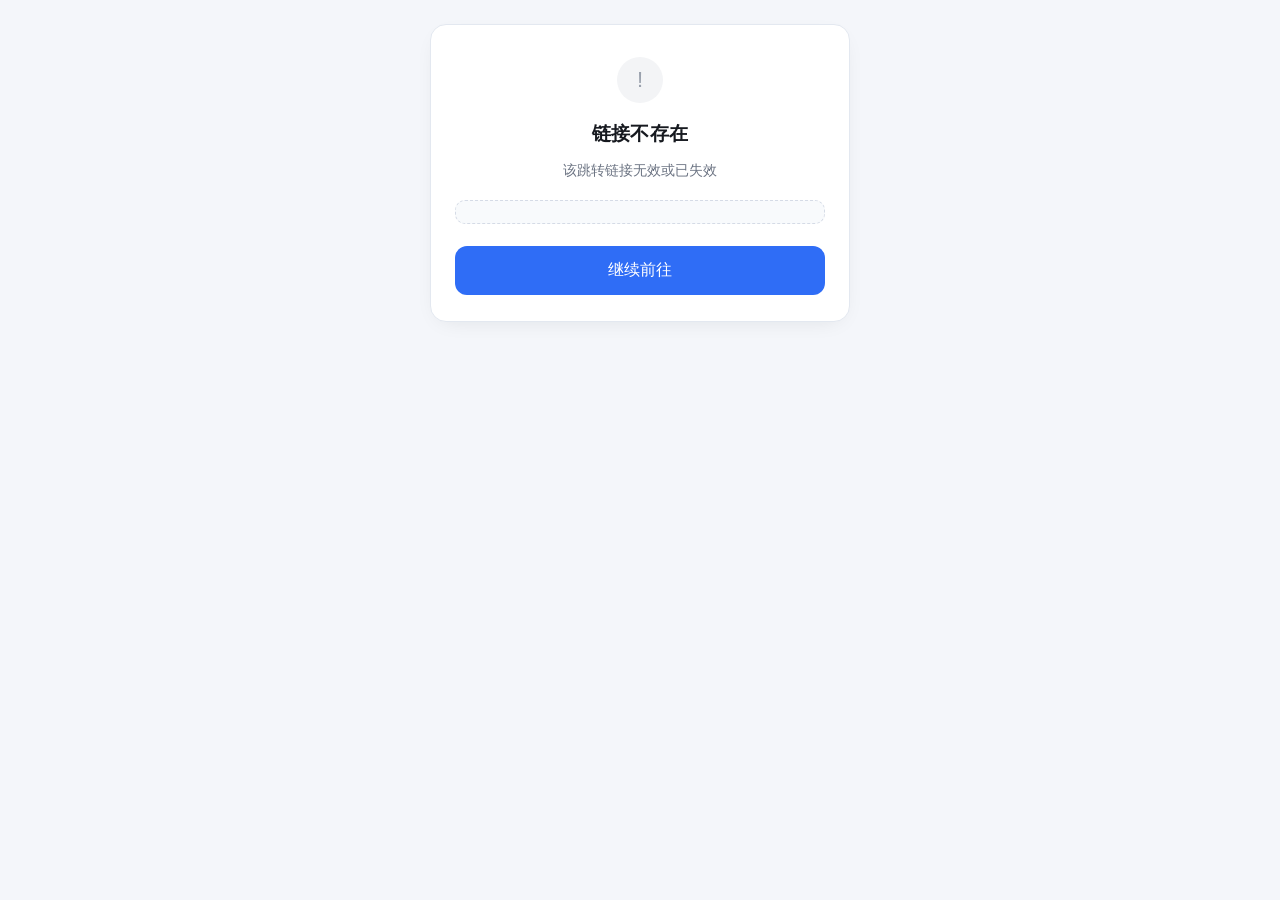
==== go.html @ 0c6408b9 "feat: 新增 go.html 跳转确认页（psy / pano 白名单，供小程序 web-view 打开）" ====
<!DOCTYPE html>
<html lang="zh-CN">
<head>
  <meta charset="UTF-8">
  <meta name="viewport" content="width=device-width, initial-scale=1.0, viewport-fit=cover">
  <meta name="format-detection" content="telephone=no">
  <title>跳转确认</title>
  <style>
    * { box-sizing: border-box; -webkit-tap-highlight-color: transparent; }

    html, body {
      margin: 0;
      padding: 0;
      min-height: 100%;
    }

    body {
      display: flex;
      align-items: center;
      justify-content: center;
      padding: 24px 16px calc(24px + env(safe-area-inset-bottom));
      background: #f4f6fa;
      color: #16191f;
      font-family: -apple-system, BlinkMacSystemFont, "PingFang SC", "Helvetica Neue",
                   "Microsoft YaHei", sans-serif;
      line-height: 1.6;
    }

    .card {
      width: 100%;
      max-width: 420px;
      padding: 32px 24px 26px;
      border: 1px solid #e3e8f0;
      border-radius: 16px;
      background: #ffffff;
      text-align: center;
      box-shadow: 0 6px 24px -12px rgba(22, 25, 31, 0.14);
    }

    .icon {
      width: 46px;
      height: 46px;
      margin: 0 auto 16px;
      border-radius: 50%;
      background: #eef4ff;
      color: #2f6df6;
      font-size: 22px;
      line-height: 46px;
    }

    .title {
      margin: 0 0 10px;
      font-size: 19px;
      font-weight: 600;
      letter-spacing: 0.01em;
    }

    .lead {
      margin: 0 0 18px;
      color: #6b7382;
      font-size: 14px;
    }

    .domain {
      display: block;
      margin: 0 0 22px;
      padding: 11px 14px;
      border: 1px dashed #d5dbe6;
      border-radius: 10px;
      background: #f8fafc;
      color: #2f6df6;
      font-family: "SFMono-Regular", Menlo, Consolas, monospace;
      font-size: 13.5px;
      word-break: break-all;
    }

    .btn {
      display: block;
      width: 100%;
      padding: 14px 16px;
      border: 0;
      border-radius: 12px;
      background: #2f6df6;
      color: #ffffff;
      font-size: 16px;
      font-weight: 500;
      font-family: inherit;
      cursor: pointer;
      transition: background 0.2s ease, transform 0.15s ease;
    }

    .btn:active {
      background: #2459d0;
      transform: scale(0.985);
    }

    .note {
      margin: 16px 0 0;
      color: #98a0ad;
      font-size: 12px;
    }

    .empty .icon {
      background: #f3f4f6;
      color: #9aa1ad;
    }
  </style>
</head>

<body>
  <div class="card" id="card">
    <div class="icon" id="icon">→</div>
    <h1 class="title" id="title">链接不存在</h1>
    <p class="lead" id="lead">该跳转链接无效或已失效</p>
    <code class="domain" id="domain" hidden></code>
    <button class="btn" id="btn" hidden>继续前往</button>
    <p class="note" id="note" hidden>即将离开本站，请在新的页面中完成操作</p>
  </div>

  <script>
    var TARGETS = {
      psy: {
        title: "心理咨询预约",
        url: "https://www.psy.com.cn/m/vant/#/school/322525/student/login"
      },
      pano: {
        title: "全景地图",
        url: "https://8b2fecdr1.wasee.com/wt/8b2fecdr1"
      }
    };

    function getParam(name) {
      var m = new RegExp("[?&]" + name + "=([^&#]*)").exec(window.location.search);
      return m ? decodeURIComponent(m[1]) : "";
    }

    function getHost(url) {
      var a = document.createElement("a");
      a.href = url;
      return a.hostname;
    }

    var key = getParam("to");
    var item = Object.prototype.hasOwnProperty.call(TARGETS, key) ? TARGETS[key] : null;

    var card = document.getElementById("card");
    var icon = document.getElementById("icon");
    var title = document.getElementById("title");
    var lead = document.getElementById("lead");
    var domain = document.getElementById("domain");
    var btn = document.getElementById("btn");
    var note = document.getElementById("note");

    if (!item) {
      card.className = "card empty";
      icon.textContent = "!";
      title.textContent = "链接不存在";
      lead.textContent = "该跳转链接无效或已失效";
    } else {
      document.title = item.title;
      title.textContent = item.title;
      lead.textContent = "你即将前往以下站点";
      domain.textContent = getHost(item.url);
      domain.hidden = false;
      btn.textContent = "前往 " + getHost(item.url);
      btn.hidden = false;
      note.hidden = false;
      btn.onclick = function () {
        window.location.href = item.url;
      };
    }
  </script>
</body>
</html>
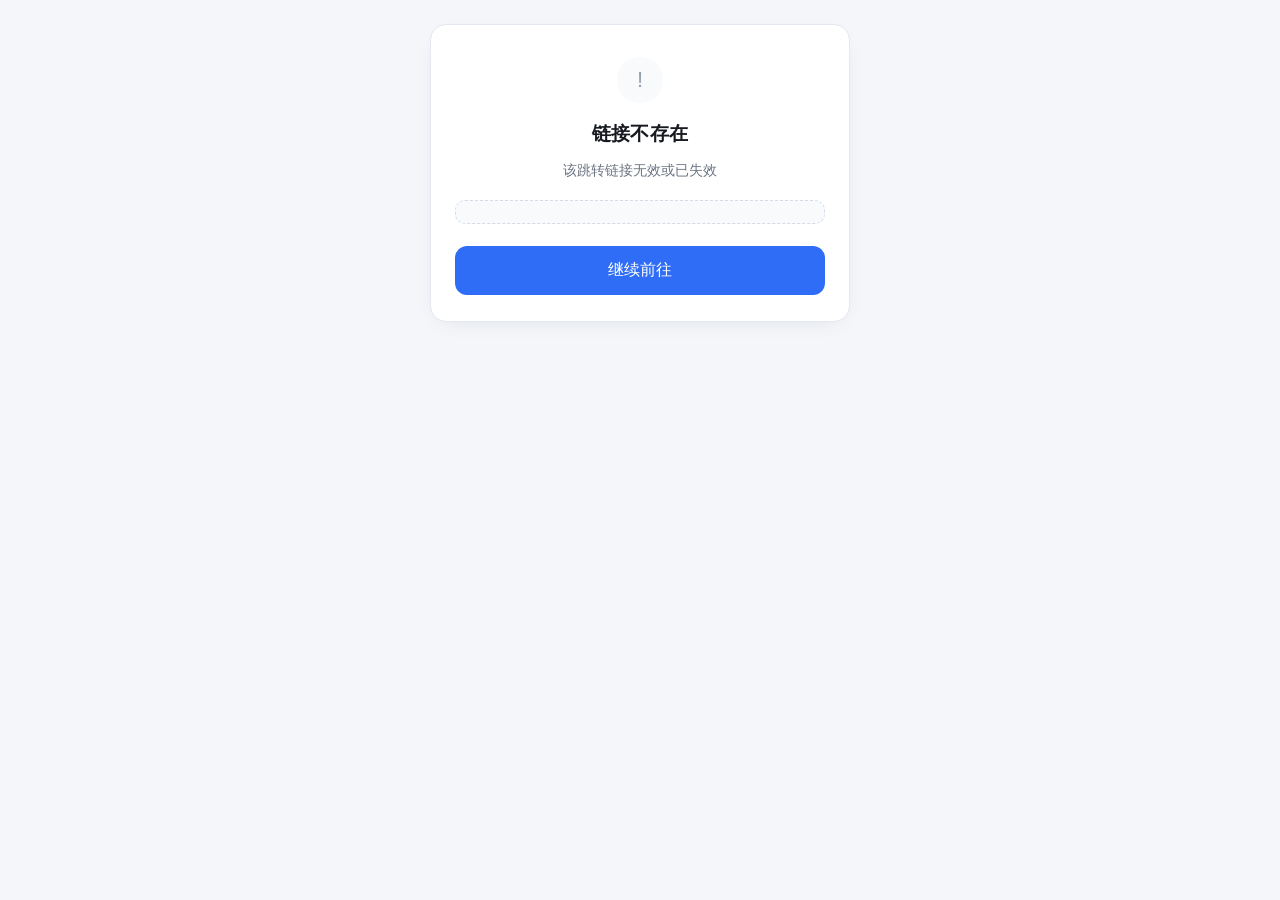
==== commit d7072515: "fix: go.html 按钮去掉重复域名，配色改为跟随系统深浅色主题" ====
--- a/go.html
+++ b/go.html
@@ -5,7 +5,44 @@
   <meta name="viewport" content="width=device-width, initial-scale=1.0, viewport-fit=cover">
   <meta name="format-detection" content="telephone=no">
   <title>跳转确认</title>
+  <meta name="theme-color" content="#f4f6fa" media="(prefers-color-scheme: light)">
+  <meta name="theme-color" content="#0f1218" media="(prefers-color-scheme: dark)">
   <style>
+    :root {
+      color-scheme: light dark;
+      --bg: #f4f6fa;
+      --card: #ffffff;
+      --card-border: #e3e8f0;
+      --text: #16191f;
+      --muted: #6b7382;
+      --faint: #98a0ad;
+      --accent: #2f6df6;
+      --accent-ink: #ffffff;
+      --accent-press: #2459d0;
+      --icon-bg: #eef4ff;
+      --chip-bg: #f8fafc;
+      --chip-border: #d5dbe6;
+      --shadow: 0 6px 24px -12px rgba(22, 25, 31, 0.14);
+    }
+
+    @media (prefers-color-scheme: dark) {
+      :root {
+        --bg: #0f1218;
+        --card: #171b23;
+        --card-border: #262c38;
+        --text: #e8eefb;
+        --muted: #97a3b8;
+        --faint: #64708a;
+        --accent: #38bdf8;
+        --accent-ink: #04121f;
+        --accent-press: #7dd3fc;
+        --icon-bg: rgba(56, 189, 248, 0.12);
+        --chip-bg: #12161f;
+        --chip-border: #2b3242;
+        --shadow: 0 6px 24px -12px rgba(0, 0, 0, 0.6);
+      }
+    }
+
     * { box-sizing: border-box; -webkit-tap-highlight-color: transparent; }
 
     html, body {
@@ -19,8 +56,8 @@
       align-items: center;
       justify-content: center;
       padding: 24px 16px calc(24px + env(safe-area-inset-bottom));
-      background: #f4f6fa;
-      color: #16191f;
+      background: var(--bg);
+      color: var(--text);
       font-family: -apple-system, BlinkMacSystemFont, "PingFang SC", "Helvetica Neue",
                    "Microsoft YaHei", sans-serif;
       line-height: 1.6;
@@ -30,11 +67,11 @@
       width: 100%;
       max-width: 420px;
       padding: 32px 24px 26px;
-      border: 1px solid #e3e8f0;
+      border: 1px solid var(--card-border);
       border-radius: 16px;
-      background: #ffffff;
+      background: var(--card);
       text-align: center;
-      box-shadow: 0 6px 24px -12px rgba(22, 25, 31, 0.14);
+      box-shadow: var(--shadow);
     }
 
     .icon {
@@ -42,8 +79,8 @@
       height: 46px;
       margin: 0 auto 16px;
       border-radius: 50%;
-      background: #eef4ff;
-      color: #2f6df6;
+      background: var(--icon-bg);
+      color: var(--accent);
       font-size: 22px;
       line-height: 46px;
     }
@@ -57,7 +94,7 @@
 
     .lead {
       margin: 0 0 18px;
-      color: #6b7382;
+      color: var(--muted);
       font-size: 14px;
     }
 
@@ -65,10 +102,10 @@
       display: block;
       margin: 0 0 22px;
       padding: 11px 14px;
-      border: 1px dashed #d5dbe6;
+      border: 1px dashed var(--chip-border);
       border-radius: 10px;
-      background: #f8fafc;
-      color: #2f6df6;
+      background: var(--chip-bg);
+      color: var(--accent);
       font-family: "SFMono-Regular", Menlo, Consolas, monospace;
       font-size: 13.5px;
       word-break: break-all;
@@ -80,8 +117,8 @@
       padding: 14px 16px;
       border: 0;
       border-radius: 12px;
-      background: #2f6df6;
-      color: #ffffff;
+      background: var(--accent);
+      color: var(--accent-ink);
       font-size: 16px;
       font-weight: 500;
       font-family: inherit;
@@ -90,19 +127,19 @@
     }
 
     .btn:active {
-      background: #2459d0;
+      background: var(--accent-press);
       transform: scale(0.985);
     }
 
     .note {
       margin: 16px 0 0;
-      color: #98a0ad;
+      color: var(--faint);
       font-size: 12px;
     }
 
     .empty .icon {
-      background: #f3f4f6;
-      color: #9aa1ad;
+      background: var(--chip-bg);
+      color: var(--faint);
     }
   </style>
 </head>
@@ -162,7 +199,7 @@
       lead.textContent = "你即将前往以下站点";
       domain.textContent = getHost(item.url);
       domain.hidden = false;
-      btn.textContent = "前往 " + getHost(item.url);
+      btn.textContent = "继续前往";
       btn.hidden = false;
       note.hidden = false;
       btn.onclick = function () {
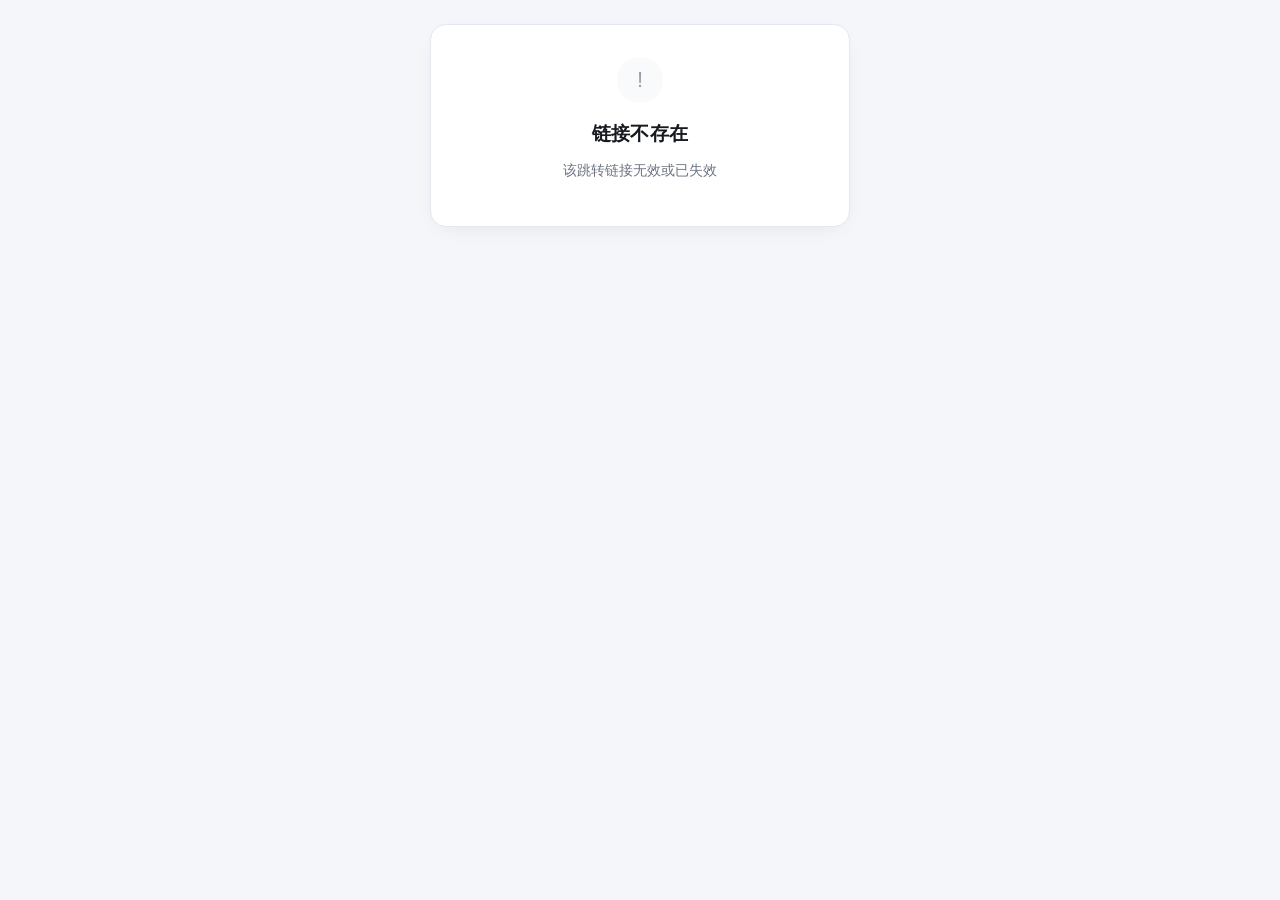
==== commit 1d1b814f: "feat: go.html 支持 iframe 内嵌模式（pano 全屏直接展示），修复 hidden 失效导致的空白框与多余按钮" ====
--- a/go.html
+++ b/go.html
@@ -141,10 +141,38 @@
       background: var(--chip-bg);
       color: var(--faint);
     }
+
+    /* hidden 属性必须强制生效，否则会被上面的 display:block 覆盖 */
+    [hidden] { display: none !important; }
+
+    .frame {
+      position: fixed;
+      inset: 0;
+      display: block;
+      width: 100%;
+      height: 100%;
+      border: 0;
+      background: var(--bg);
+    }
+
+    .loading {
+      position: fixed;
+      inset: 0;
+      display: flex;
+      align-items: center;
+      justify-content: center;
+      color: var(--muted);
+      font-size: 14px;
+      background: var(--bg);
+    }
   </style>
 </head>
 
 <body>
+  <div class="loading" id="loading" hidden>正在加载…</div>
+  <iframe class="frame" id="frame" hidden
+          allow="fullscreen; accelerometer; gyroscope; geolocation"></iframe>
+
   <div class="card" id="card">
     <div class="icon" id="icon">→</div>
     <h1 class="title" id="title">链接不存在</h1>
@@ -158,11 +186,13 @@
     var TARGETS = {
       psy: {
         title: "心理咨询预约",
-        url: "https://www.psy.com.cn/m/vant/#/school/322525/student/login"
+        url: "https://www.psy.com.cn/m/vant/#/school/322525/student/login",
+        mode: "link"
       },
       pano: {
         title: "全景地图",
-        url: "https://8b2fecdr1.wasee.com/wt/8b2fecdr1"
+        url: "https://8b2fecdr1.wasee.com/wt/8b2fecdr1",
+        mode: "iframe"
       }
     };
 
@@ -187,12 +217,25 @@
     var domain = document.getElementById("domain");
     var btn = document.getElementById("btn");
     var note = document.getElementById("note");
+    var frame = document.getElementById("frame");
+    var loading = document.getElementById("loading");
 
     if (!item) {
       card.className = "card empty";
       icon.textContent = "!";
       title.textContent = "链接不存在";
       lead.textContent = "该跳转链接无效或已失效";
+    } else if (item.mode === "iframe") {
+      // 目标站允许被嵌套：直接全屏展示，无需点击
+      document.title = item.title;
+      card.hidden = true;
+      loading.hidden = false;
+      frame.title = item.title;
+      frame.onload = function () {
+        loading.hidden = true;
+      };
+      frame.src = item.url;
+      frame.hidden = false;
     } else {
       document.title = item.title;
       title.textContent = item.title;
